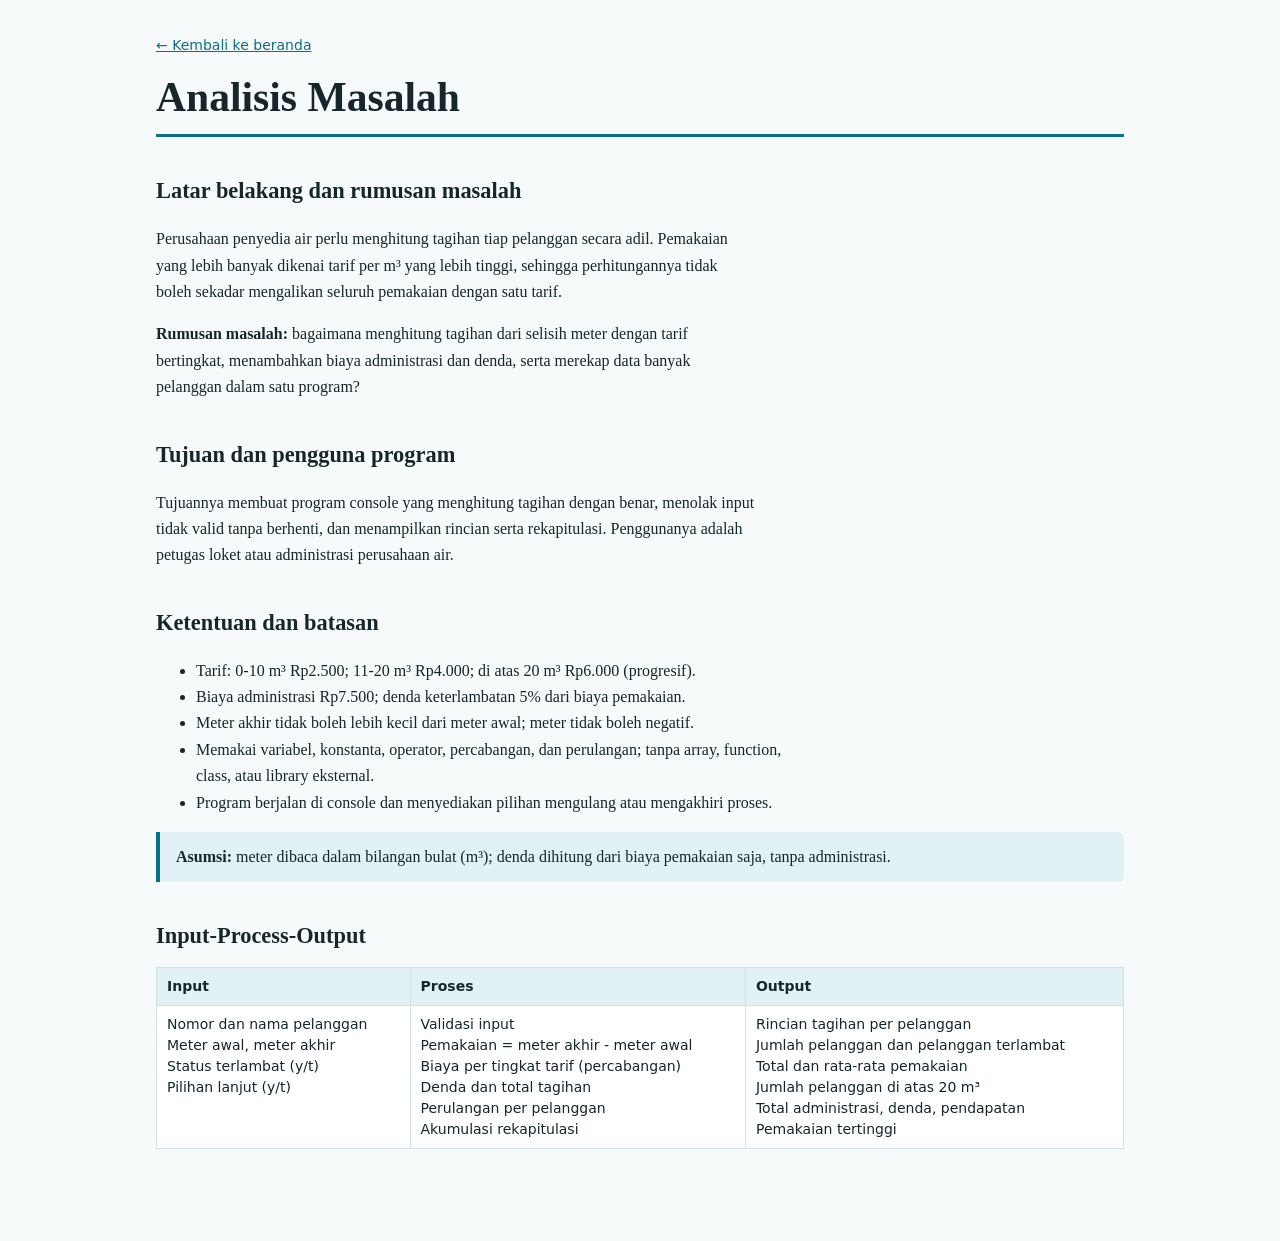
==== analisis.html @ 165433de "menambahkan file analisis" ====
<!DOCTYPE html>
<html lang="id">
<head>
<meta charset="UTF-8">
<meta name="viewport" content="width=device-width, initial-scale=1">
<title>Analisis Masalah | Tagihan Air Rumah Tangga</title>
<style>
:root{--bg:#f6fafb;--surface:#fff;--text:#16262c;--muted:#4f6670;--line:#d3e1e6;--accent:#0b6f8a;--accent-soft:#e1f1f5}
@media (prefers-color-scheme:dark){:root{--bg:#0e1a1f;--surface:#15252c;--text:#e4eef1;--muted:#9fb5bd;--line:#26404a;--accent:#5fc3de;--accent-soft:#183540}}
*{box-sizing:border-box}
body{margin:0;background:var(--bg);color:var(--text);font:16px/1.65 Georgia,"Times New Roman",serif}
main{max-width:1000px;margin:auto;padding:32px 16px 80px}
.back{font:14px system-ui,sans-serif}
h1{font-size:clamp(1.8rem,5vw,2.6rem);line-height:1.15;margin:16px 0 24px;padding-bottom:12px;border-bottom:3px solid var(--accent)}
h2{font-size:1.4rem;margin:36px 0 8px}
p,li{max-width:75ch}
.table-wrap{overflow-x:auto;margin:12px 0}
table{border-collapse:collapse;width:100%;font:14px/1.5 system-ui,sans-serif;background:var(--surface)}
th,td{border:1px solid var(--line);padding:8px 10px;text-align:left;vertical-align:top}
th{background:var(--accent-soft)}
code{font-family:ui-monospace,Consolas,monospace;font-size:.9em}
.todo{background:#fff3c4;color:#5c4400;padding:0 4px;border-radius:3px}
.note{background:var(--accent-soft);border-left:4px solid var(--accent);padding:12px 16px;border-radius:0 6px 6px 0;margin:16px 0}
a{color:var(--accent)}
</style>
</head>
<body>
<main>
<a class="back" href="index.html">&larr; Kembali ke beranda</a>
<h1>Analisis Masalah</h1>

<h2>Latar belakang dan rumusan masalah</h2>
<p>Perusahaan penyedia air perlu menghitung tagihan tiap pelanggan secara adil. Pemakaian yang lebih banyak dikenai tarif per m³ yang lebih tinggi, sehingga perhitungannya tidak boleh sekadar mengalikan seluruh pemakaian dengan satu tarif.</p>
<p><strong>Rumusan masalah:</strong> bagaimana menghitung tagihan dari selisih meter dengan tarif bertingkat, menambahkan biaya administrasi dan denda, serta merekap data banyak pelanggan dalam satu program?</p>

<h2>Tujuan dan pengguna program</h2>
<p>Tujuannya membuat program console yang menghitung tagihan dengan benar, menolak input tidak valid tanpa berhenti, dan menampilkan rincian serta rekapitulasi. Penggunanya adalah petugas loket atau administrasi perusahaan air.</p>

<h2>Ketentuan dan batasan</h2>
<ul>
<li>Tarif: 0-10 m³ Rp2.500; 11-20 m³ Rp4.000; di atas 20 m³ Rp6.000 (progresif).</li>
<li>Biaya administrasi Rp7.500; denda keterlambatan 5% dari biaya pemakaian.</li>
<li>Meter akhir tidak boleh lebih kecil dari meter awal; meter tidak boleh negatif.</li>
<li>Memakai variabel, konstanta, operator, percabangan, dan perulangan; tanpa array, function, class, atau library eksternal.</li>
<li>Program berjalan di console dan menyediakan pilihan mengulang atau mengakhiri proses.</li>
</ul>
<div class="note"><strong>Asumsi:</strong> meter dibaca dalam bilangan bulat (m³); denda dihitung dari biaya pemakaian saja, tanpa administrasi.</div>

<h2>Input-Process-Output</h2>
<div class="table-wrap"><table>
<tr><th>Input</th><th>Proses</th><th>Output</th></tr>
<tr>
<td>Nomor dan nama pelanggan<br>Meter awal, meter akhir<br>Status terlambat (y/t)<br>Pilihan lanjut (y/t)</td>
<td>Validasi input<br>Pemakaian = meter akhir - meter awal<br>Biaya per tingkat tarif (percabangan)<br>Denda dan total tagihan<br>Perulangan per pelanggan<br>Akumulasi rekapitulasi</td>
<td>Rincian tagihan per pelanggan<br>Jumlah pelanggan dan pelanggan terlambat<br>Total dan rata-rata pemakaian<br>Jumlah pelanggan di atas 20 m³<br>Total administrasi, denda, pendapatan<br>Pemakaian tertinggi</td>
</tr>
</table></div>
</main>
</body>
</html>
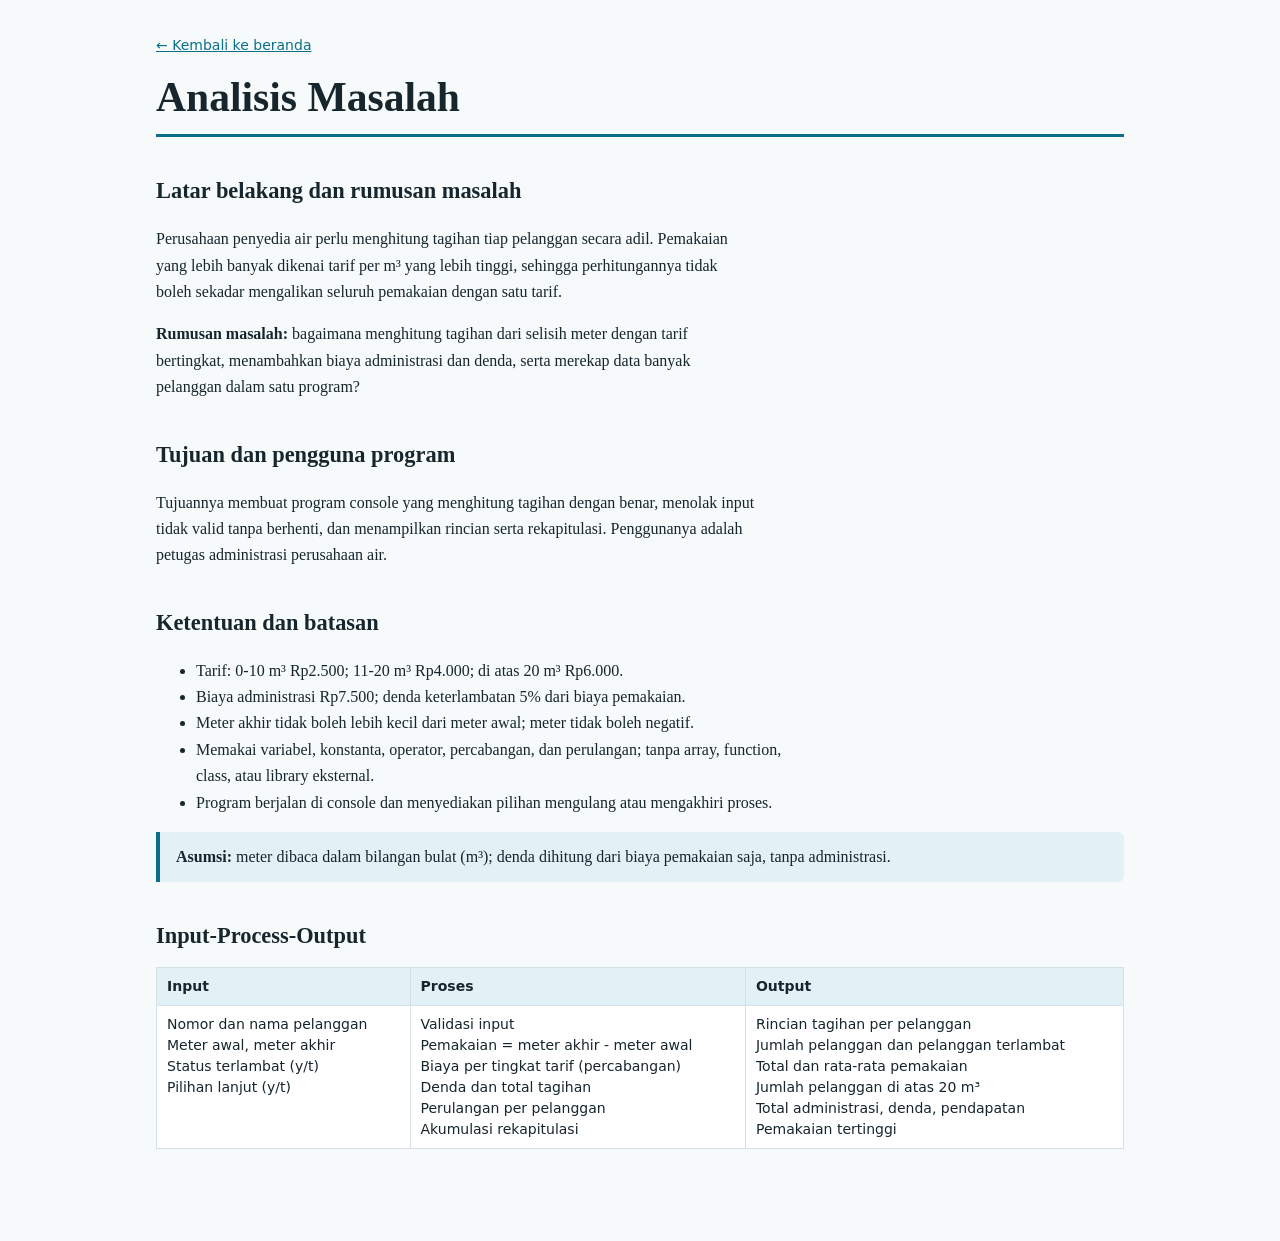
==== commit 688dfda8: "menambahkan modul B" ====
--- a/analisis.html
+++ b/analisis.html
@@ -34,11 +34,11 @@
 <p><strong>Rumusan masalah:</strong> bagaimana menghitung tagihan dari selisih meter dengan tarif bertingkat, menambahkan biaya administrasi dan denda, serta merekap data banyak pelanggan dalam satu program?</p>
 
 <h2>Tujuan dan pengguna program</h2>
-<p>Tujuannya membuat program console yang menghitung tagihan dengan benar, menolak input tidak valid tanpa berhenti, dan menampilkan rincian serta rekapitulasi. Penggunanya adalah petugas loket atau administrasi perusahaan air.</p>
+<p>Tujuannya membuat program console yang menghitung tagihan dengan benar, menolak input tidak valid tanpa berhenti, dan menampilkan rincian serta rekapitulasi. Penggunanya adalah petugas administrasi perusahaan air.</p>
 
 <h2>Ketentuan dan batasan</h2>
 <ul>
-<li>Tarif: 0-10 m³ Rp2.500; 11-20 m³ Rp4.000; di atas 20 m³ Rp6.000 (progresif).</li>
+<li>Tarif: 0-10 m³ Rp2.500; 11-20 m³ Rp4.000; di atas 20 m³ Rp6.000.</li>
 <li>Biaya administrasi Rp7.500; denda keterlambatan 5% dari biaya pemakaian.</li>
 <li>Meter akhir tidak boleh lebih kecil dari meter awal; meter tidak boleh negatif.</li>
 <li>Memakai variabel, konstanta, operator, percabangan, dan perulangan; tanpa array, function, class, atau library eksternal.</li>
